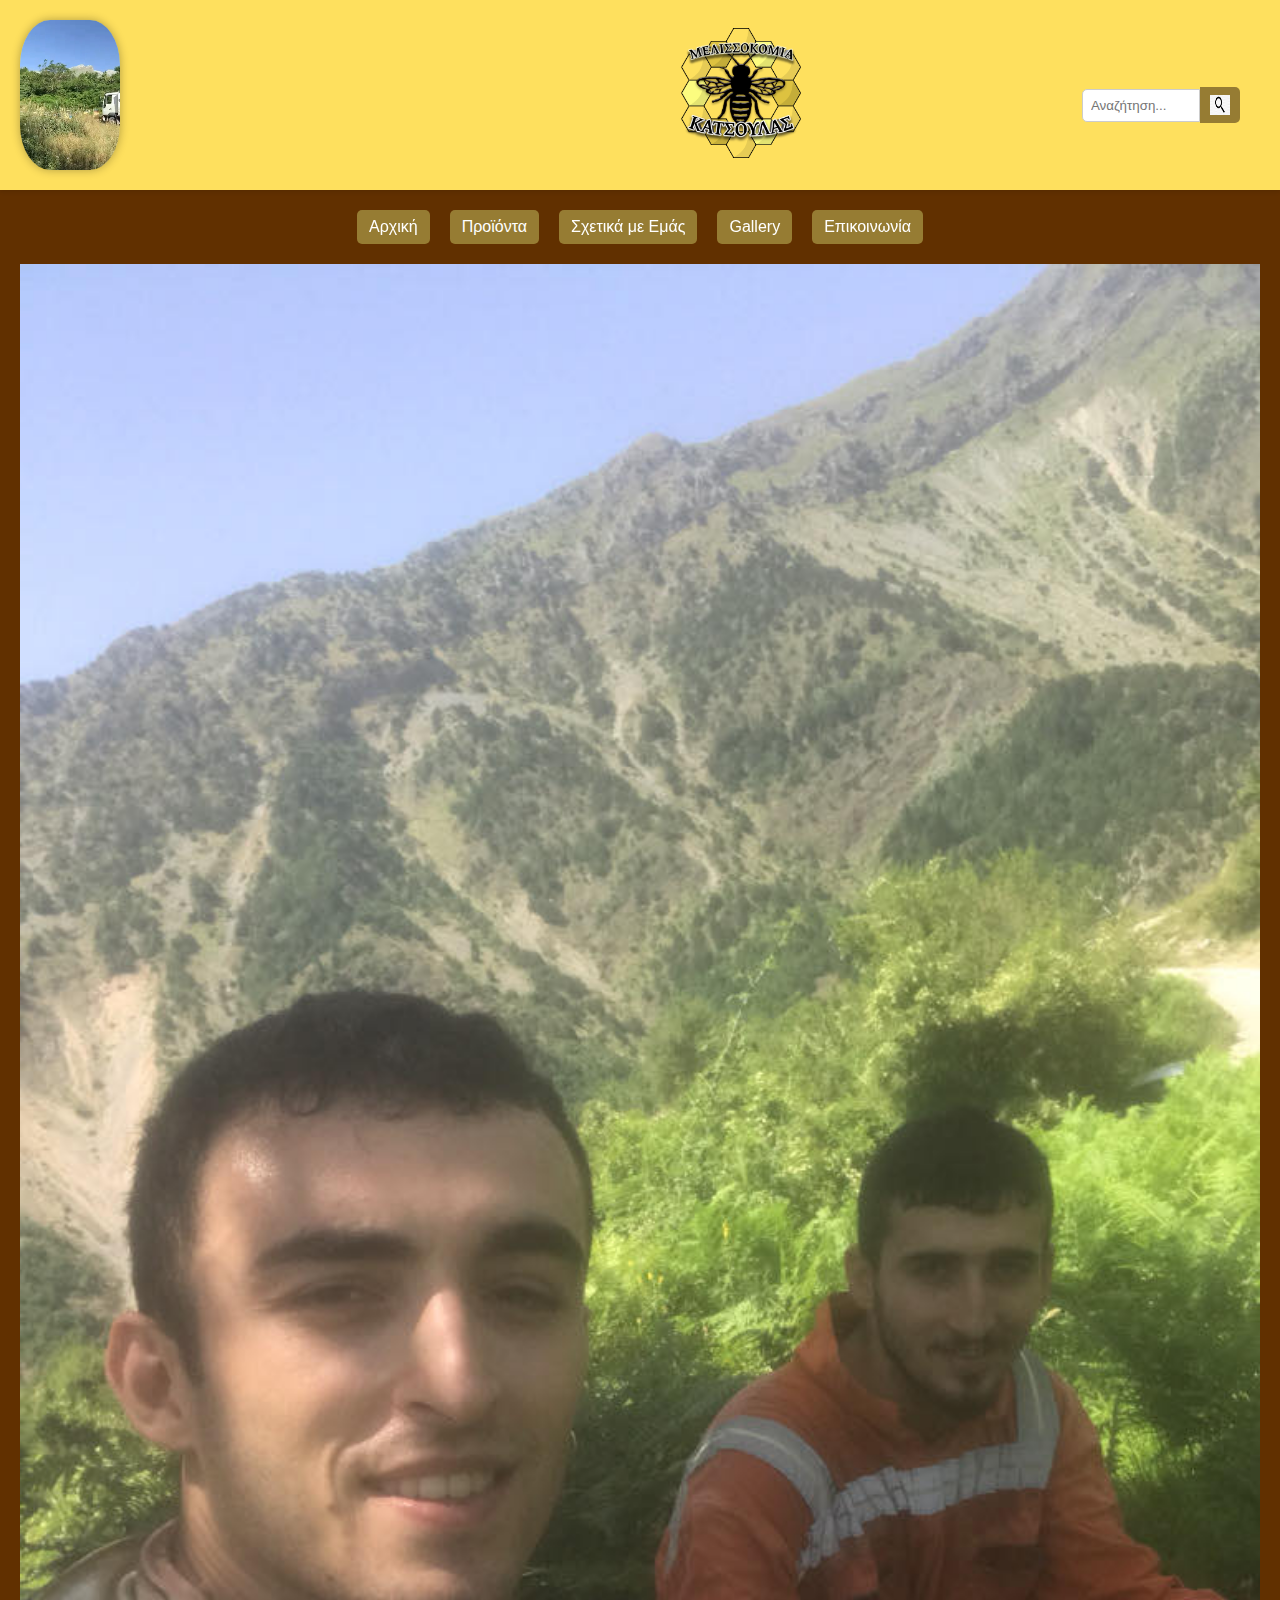
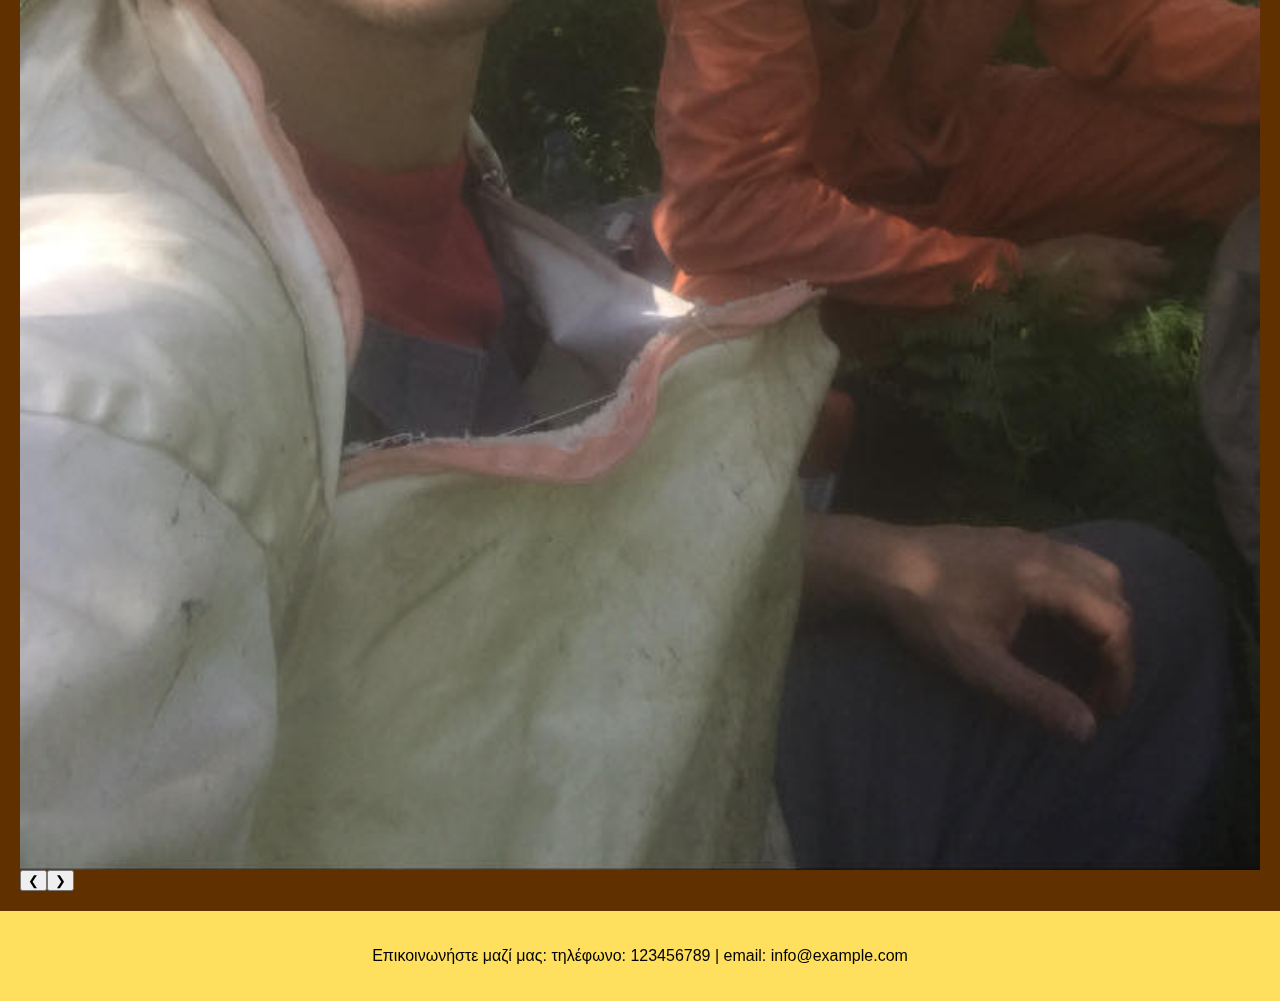
==== gallery.html @ 263fe9fc "Add files via upload" ====
<!DOCTYPE html>
<html lang="el">
<head>
    <meta charset="UTF-8">
    <meta name="viewport" content="width=device-width, initial-scale=1.0">
    <title>Μελισσοκομία Κατσούλας</title>
    <link rel="stylesheet" href="styles.css">
</head>
<body>

<!-- Header -->
<header class="main-header">
    
    <div class="header-right-section">
        
        <div class="oval-container">
            <!-- Εδώ μπορείτε να προσθέσετε το περιεχόμενο του block φωτογραφιών 
            <img src="photo1.jpg" alt="Photo 1">
            <img src="photo2.jpg" alt="Photo 2">-->
            <video src="4.mp4" autoplay loop muted alt="video 1"  height="200">
        </div>
    </div>
    <div> </div>
    <div class="logo-container">
        <img src="logo2.png" alt="Λογότυπο" width="120">
    </div>
    <div class="search-bar">
        <input type="text" placeholder="Αναζήτηση...">
        <button><img src="search.jpg" alt="Search Icon"></button>
    </div>
    
    </div>
</header>

<!-- Menu -->
<div class="menu-container">
    <a href="http://127.0.0.1:3000/home.html#" class="menu-button">Αρχική</a>
    <div class="menu-dropdown">
        <a href="#" class="menu-button">Προϊόντα</a>
        <div class="dropdown-content">
            <a href="#">Κατηγορία 1</a>
            <a href="#">Κατηγορία 2</a>
            <a href="#">Κατηγορία 3</a>
        </div>
    </div>
    <a href="#" class="menu-button">Σχετικά με Εμάς</a>
    <a href="http://127.0.0.1:3000/gallery.html#" class="menu-button">Gallery</a>
    <a href="#" class="menu-button">Επικοινωνία</a>
</div>
<!-- Main Cont

<!-- Main Content -->
<main>
    <!-- Άλλο περιεχόμενο του main -->
    
    <!-- Gallery -->
    <div class="gallery">
        <img class="gallery-item active" src="1.jpg" alt="Φωτογραφία 1">
        <img class="gallery-item active"  src="2.jpg" alt="Φωτογραφία 2">
        <img class="gallery-item active"  src="3.jpg" alt="Φωτογραφία 3">
        <img class="gallery-item active"  src="4.jpg" alt="Φωτογραφία 4">
        <img class="gallery-item active"  src="5.jpg" alt="Φωτογραφία 5">
    </div>
</main>

<!-- Footer -->
<footer>
    <p>Επικοινωνήστε μαζί μας: τηλέφωνο: 123456789 | email: info@example.com</p>
</footer>
<!-- JavaScript for slideshow -->
<script src="script.js"></script>

</body>
</html>
---- styles.css ----
/* General Styling */
body {
    font-family: Arial, sans-serif;
    margin: 0;
    padding: 0;
    background-color: #613000;
}

.main-header {
    background-color: #fee05e;
    padding: 20px;
    display: flex;
    justify-content: space-between;
    align-items: center;
    box-shadow: 0 2px 4px rgba(0, 0, 0, 0.1);
}

.logo-container {
    flex: 0 0 auto;
}

.header-right-section {
    display: flex;
    align-items: center;
}

.search-bar {
    display: flex;
    align-items: center;
    justify-content: flex-end;
    margin-top: 20px; /* Ρύθμιση απόστασης από το πάνω μέρος */
    margin-right: 20px;
}

.search-bar input[type="text"] {
    padding: 8px;
    width: 100px; /* Ρυθμίστε το πλάτος του πεδίου εισαγωγής αναζήτησης */
    border: 1px solid #ccc;
    border-radius: 5px 0 0 5px; /* Στρογγυλεύστε τις γωνίες μόνο στο αριστερό μέρος */
    outline: none;
}

.search-bar button {
    background-color: #967c33; /* Χρώμα φόντου του κουμπιού */
    border: none;
    padding: 8px 10px;
    border-radius: 0 5px 5px 0; /* Στρογγυλεύστε τις γωνίες μόνο στο δεξί μέρος */
    cursor: pointer;
    transition: background-color 0.3s ease;
}

.search-bar button img {
    width: 20px; /* Ρυθμίστε το πλάτος του εικονιδίου αναζήτησης */
    height: 20px; /* Ρυθμίστε το ύψος του εικονιδίου αναζήτησης */
    vertical-align: middle; /* Ευθυγραμμίστε το εικονίδιο κεντρικά με το κείμενο */
}

.search-bar button:hover {
    background-color: #d32f2f; /* Χρώμα φόντου του κουμπιού κατά το hover */
}


.gallery {
     /* CSS για τη gallery */
     .gallery {
        position: relative;
        width: fit-content;
        overflow: hidden; /* Απόκρυψη περιττών στοιχείων εκτός ορίων */
    }

    .gallery-item {
        position: center;
        object-position: center;
        top: 0;
        left: 0;
        width: 100%;
        opacity: 0; /* Αρχικά αόρατο */
        transition: opacity 0.5s ease-in-out;
    }

    .gallery-item.active {
        opacity: 1; /* Εμφανίζεται μετάβαση */
    }
}
.oval-container {
    width: 100px; /* Προσαρμόστε το πλάτος και το ύψος ανάλογα με τις ανάγκες σας */
    height: 150px;
    border-radius: 30%;
    border-end-end-radius: 30%;
    border-top-left-radius: 30%;
    overflow: hidden;
    box-shadow: 0 0 10px rgba(0, 0, 0, 0.3);
    align-content: center ;
}
.main-nav {
    background-color: #fee05e;
    padding: 10px;
    display: flex;
    justify-content: center;
}
/* Menu Styling */
.menu-container {
    display: flex;
    justify-content: center;
    margin-top: 20px;
}

.menu-button {
    display: inline-block; /* Καθορίζει τα κουμπιά να είναι inline-block για να ρυθμίσει τον στοιχισμό */
    margin: 0 10px;
    padding: 8px 12px;
    border-radius: 5px;
    background-color: #967c33; /* Χρώμα κουμπιού */
    color: #fff; /* Χρώμα κειμένου */
    text-decoration: none;
    transition: background-color 0.3s ease;
    vertical-align: middle; /* Στοιχισμός σε επίπεδο με τα υπόλοιπα κουμπιά */
}


.menu-button:hover {
    background-color: #d32f2f; /* Χρώμα κουμπιού κατά το hover */
}

.menu-dropdown {
    position: relative;
    display: inline-block;
}

.dropdown-content {
    display: none;
    position: absolute;
    background-color: #967c33;
    min-width: 160px;
    box-shadow: 0 8px 16px rgba(0,0,0,0.2);
    z-index: 1;
}

.dropdown-content a {
    color: rgb(255, 255, 255);
    padding: 12px 16px;
    text-decoration: none;
    display: block;
}

.dropdown-content a:hover {
    background-color: #ddd;
}

.menu-dropdown:hover .dropdown-content {
    display: block;
}


.main-nav ul {
    list-style-type: none;
    padding: 0;
    margin: 0;
    display: flex;
}

.main-nav li {
    margin-right: 15px;
}

.main-nav a {
    display: inline-block;
    padding: 8px 12px;
    border-radius: 5px;
    background-color: #967c33; /* Χρώμα κουμπιού */
    color: #fff; /* Χρώμα κειμένου */
    text-decoration: none;
    transition: background-color 0.3s ease;
}

.main-nav a:hover {
    background-color: #d32f2f; /* Χρώμα κουμπιού κατά το hover */
}

/* Main Content Styling */
main {
    padding: 20px;
}

.intro-section {
    background-color: #fcfc7f;
    padding: 20px;
    border-radius: 8px;
    margin-bottom: 20px;
}

.slogan-section {
    background-color: #c4ad39;
    padding: 20px;
    border-radius: 8px;
    color: #fff;
}

/* Footer Styling */
footer {
    background-color: #fee05e;
    padding: 20px;
    text-align: center;
}
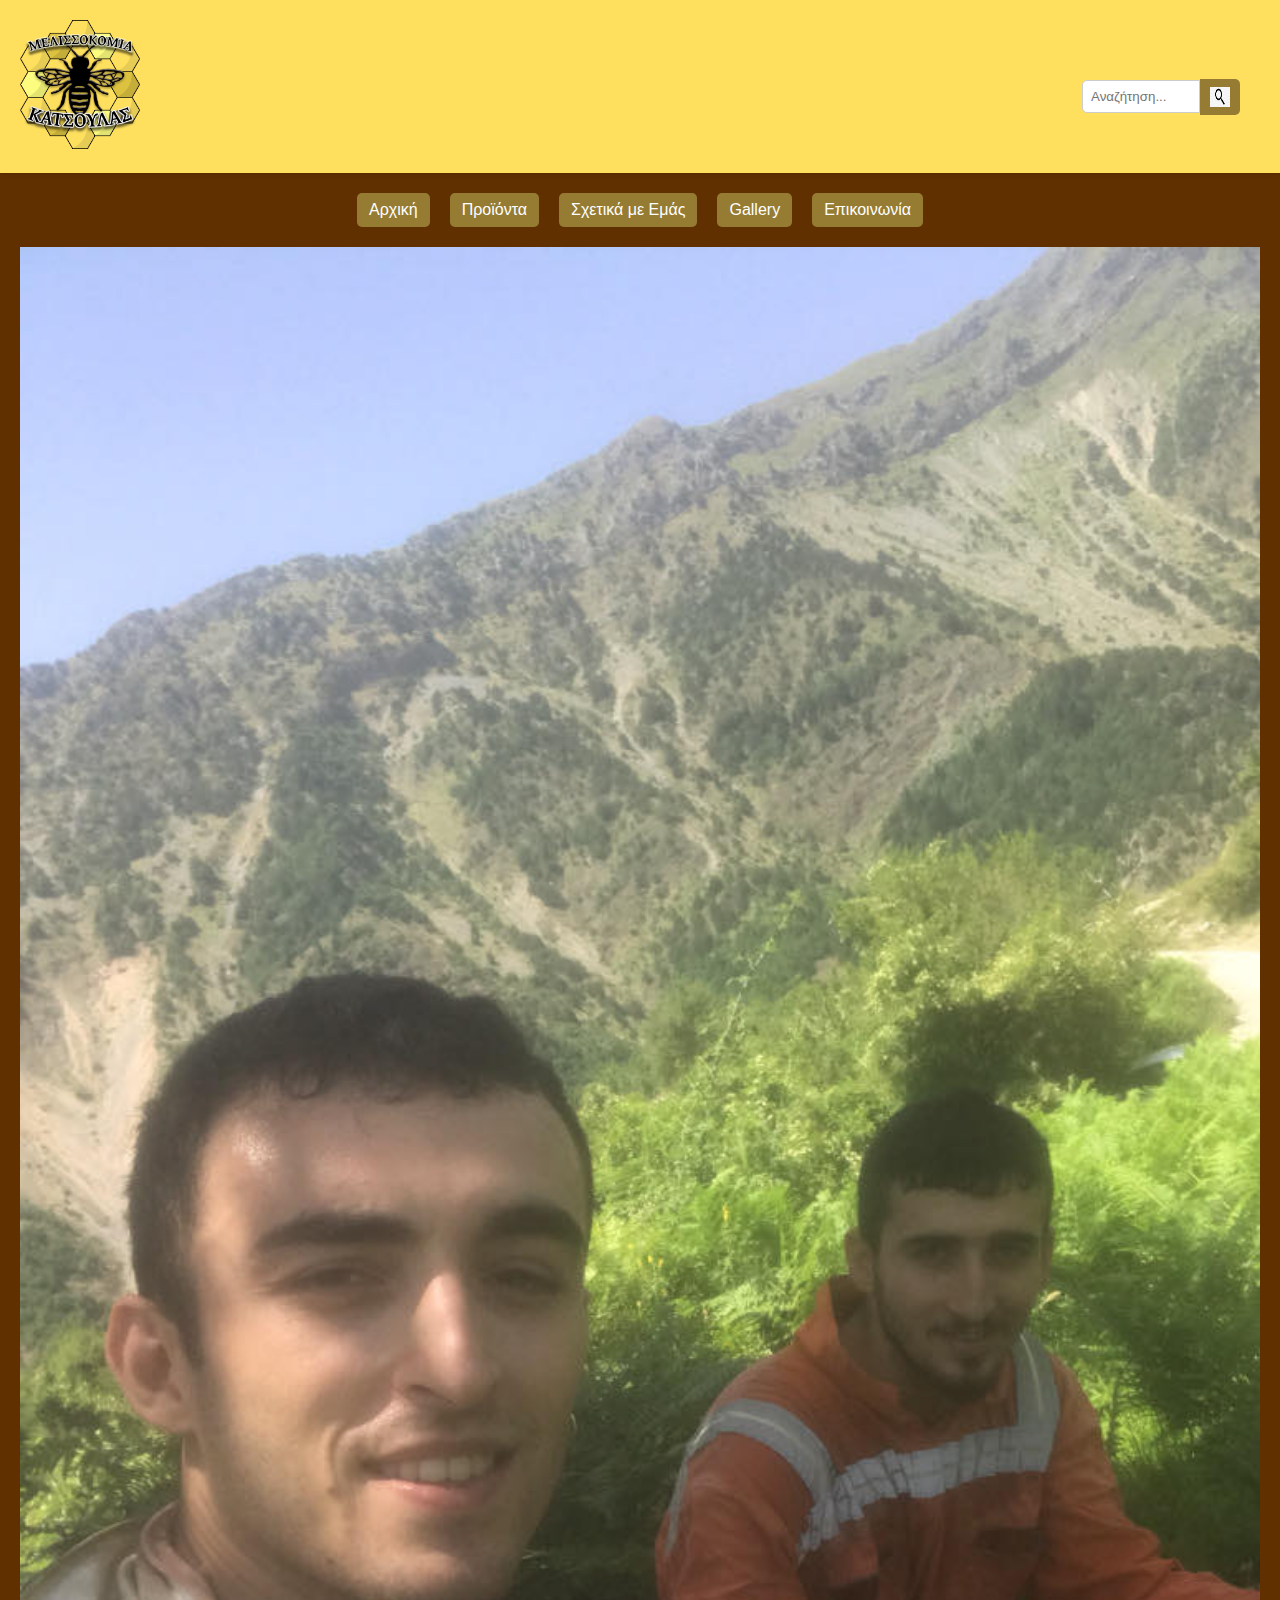
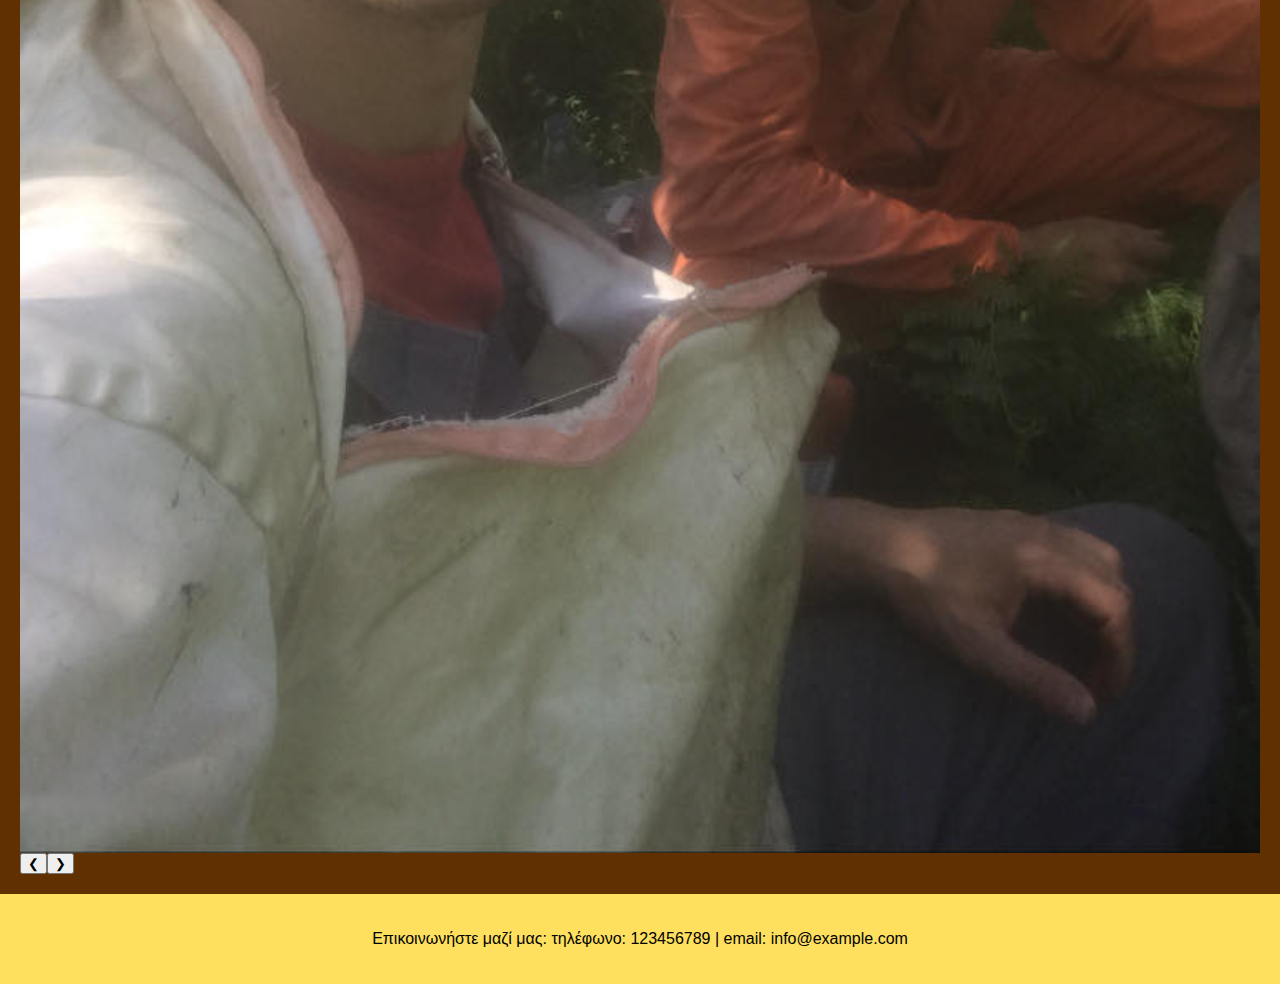
==== commit 6d6704c1: "Update gallery.html" ====
--- a/gallery.html
+++ b/gallery.html
@@ -10,17 +10,7 @@
 
 <!-- Header -->
 <header class="main-header">
-    
-    <div class="header-right-section">
-        
-        <div class="oval-container">
-            <!-- Εδώ μπορείτε να προσθέσετε το περιεχόμενο του block φωτογραφιών 
-            <img src="photo1.jpg" alt="Photo 1">
-            <img src="photo2.jpg" alt="Photo 2">-->
-            <video src="4.mp4" autoplay loop muted alt="video 1"  height="200">
-        </div>
-    </div>
-    <div> </div>
+
     <div class="logo-container">
         <img src="logo2.png" alt="Λογότυπο" width="120">
     </div>
@@ -34,7 +24,7 @@
 
 <!-- Menu -->
 <div class="menu-container">
-    <a href="http://127.0.0.1:3000/home.html#" class="menu-button">Αρχική</a>
+    <a href="https://panosk2.github.io/meliskats.github.io/home.html" class="menu-button">Αρχική</a>
     <div class="menu-dropdown">
         <a href="#" class="menu-button">Προϊόντα</a>
         <div class="dropdown-content">
@@ -44,7 +34,7 @@
         </div>
     </div>
     <a href="#" class="menu-button">Σχετικά με Εμάς</a>
-    <a href="http://127.0.0.1:3000/gallery.html#" class="menu-button">Gallery</a>
+    <a href="https://panosk2.github.io/meliskats.github.io/gallery.html" class="menu-button">Gallery</a>
     <a href="#" class="menu-button">Επικοινωνία</a>
 </div>
 <!-- Main Cont
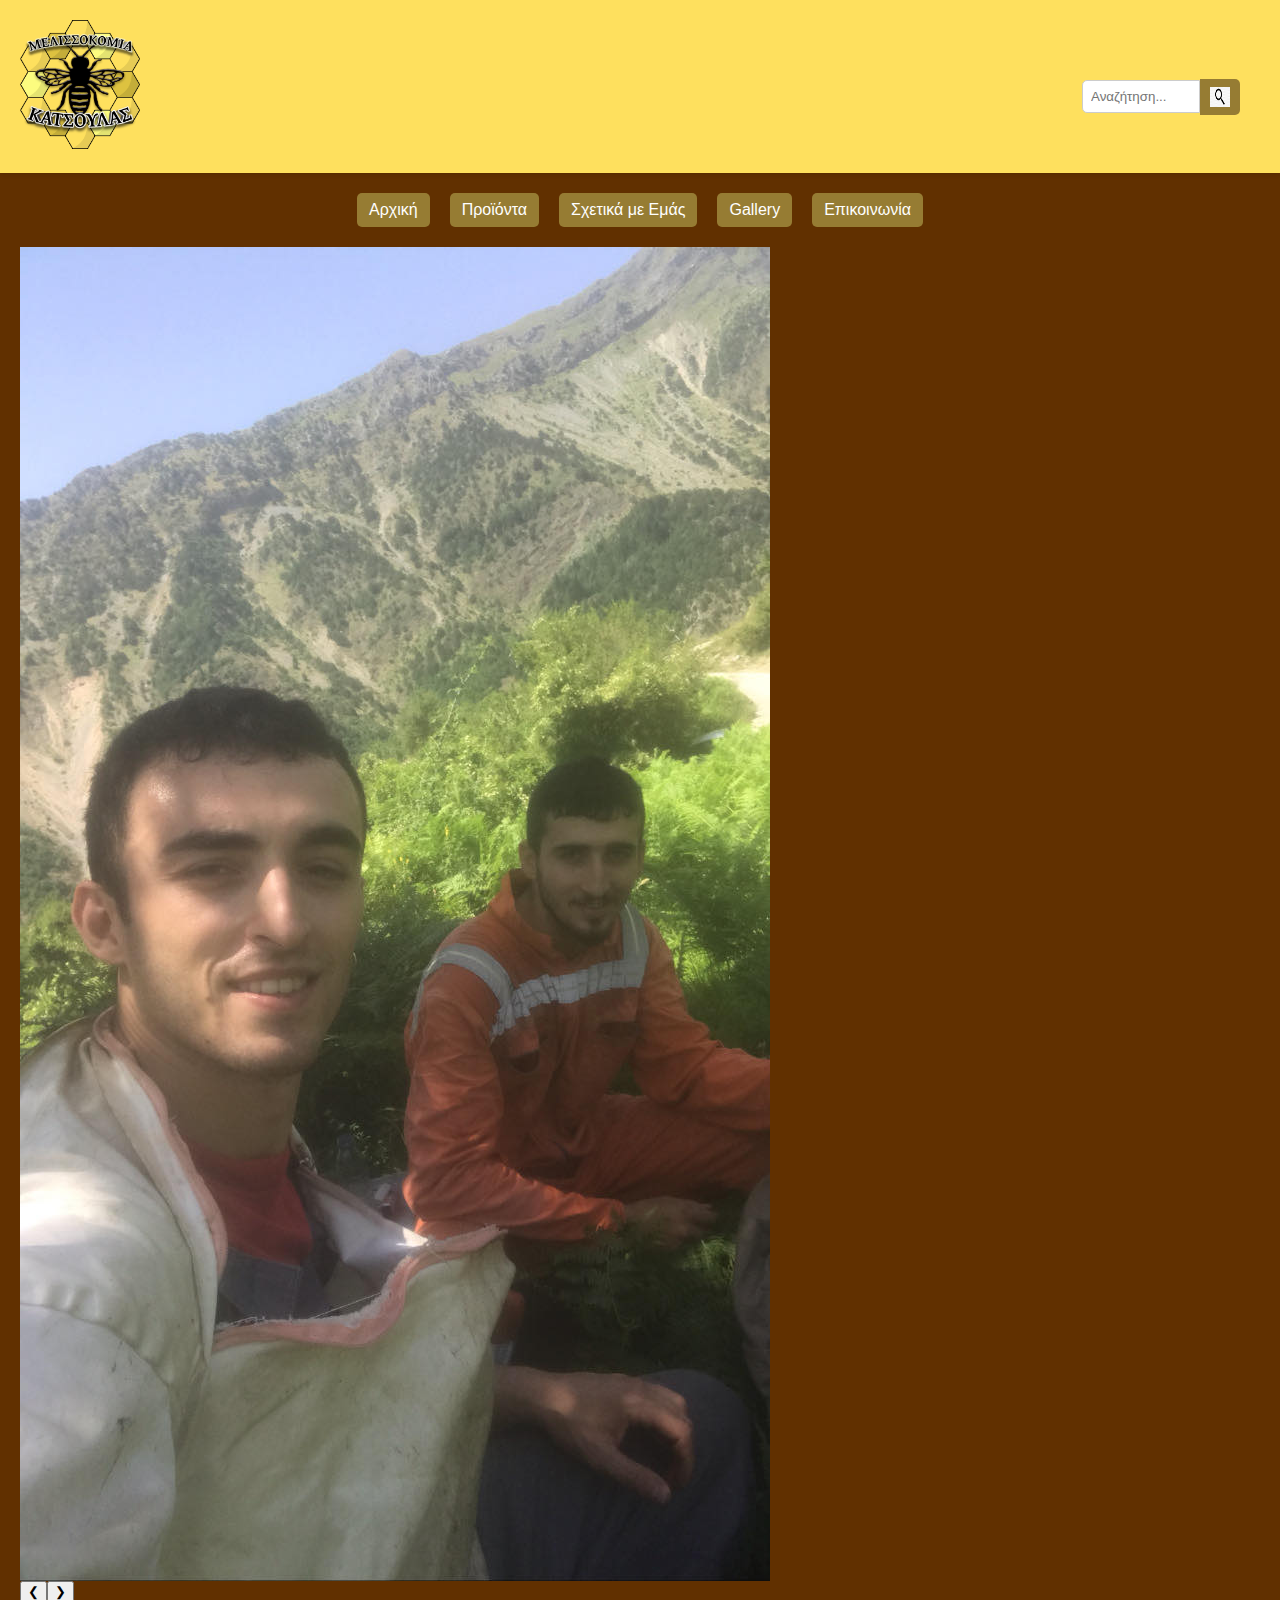
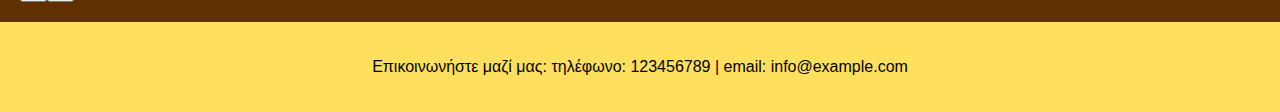
==== commit 7c41ab0e: "Update gallery.html" ====
--- a/gallery.html
+++ b/gallery.html
@@ -25,14 +25,7 @@
 <!-- Menu -->
 <div class="menu-container">
     <a href="https://panosk2.github.io/meliskats.github.io/home.html" class="menu-button">Αρχική</a>
-    <div class="menu-dropdown">
-        <a href="#" class="menu-button">Προϊόντα</a>
-        <div class="dropdown-content">
-            <a href="#">Κατηγορία 1</a>
-            <a href="#">Κατηγορία 2</a>
-            <a href="#">Κατηγορία 3</a>
-        </div>
-    </div>
+    <a href="#" class="menu-button">Προϊόντα</a>
     <a href="#" class="menu-button">Σχετικά με Εμάς</a>
     <a href="https://panosk2.github.io/meliskats.github.io/gallery.html" class="menu-button">Gallery</a>
     <a href="#" class="menu-button">Επικοινωνία</a>
--- a/styles.css
+++ b/styles.css
@@ -28,7 +28,203 @@
     display: flex;
     align-items: center;
     justify-content: flex-end;
-    margin-top: 20px; /* Ρύθμιση απόστασης από το πάνω μέρος */
+    margin-top: 20px;
+    margin-right: 20px;
+}
+
+.search-bar input[type="text"] {
+    padding: 8px;
+    width: 100px;
+    border: 1px solid #ccc;
+    border-radius: 5px 0 0 5px;
+    outline: none;
+}
+
+.search-bar button {
+    background-color: #967c33;
+    border: none;
+    padding: 8px 10px;
+    border-radius: 0 5px 5px 0;
+    cursor: pointer;
+    transition: background-color 0.3s ease;
+}
+
+.search-bar button img {
+    width: 20px;
+    height: 20px;
+    vertical-align: middle;
+}
+
+.search-bar button:hover {
+    background-color: #d32f2f;
+}
+
+/* Gallery Styling */
+.gallery {
+    position: relative;
+    width: fit-content;
+    overflow: hidden;
+}
+
+.gallery-item {
+    position: center;
+    object-position: center;
+    top: 0;
+    left: 0;
+    width: 100%;
+    opacity: 0;
+    transition: opacity 0.5s ease-in-out;
+}
+
+.gallery-item.active {
+    opacity: 1;
+}
+
+.oval-container {
+    width: 100px;
+    height: 150px;
+    border-radius: 30%;
+    border-end-end-radius: 30%;
+    border-top-left-radius: 30%;
+    overflow: hidden;
+    box-shadow: 0 0 10px rgba(0, 0, 0, 0.3);
+    align-content: center;
+}
+
+.main-nav {
+    background-color: #fee05e;
+    padding: 10px;
+    display: flex;
+    justify-content: center;
+}
+
+/* Menu Styling */
+.menu-container {
+    display: flex;
+    justify-content: center;
+    margin-top: 20px;
+}
+
+.menu-button {
+    display: inline-block;
+    margin: 0 10px;
+    padding: 8px 12px;
+    border-radius: 5px;
+    background-color: #967c33;
+    color: #fff;
+    text-decoration: none;
+    transition: background-color 0.3s ease;
+}
+
+.menu-button:hover {
+    background-color: #d32f2f;
+}
+
+.menu-dropdown {
+    position: relative;
+    display: inline-block;
+}
+
+.dropdown-content {
+    display: none;
+    position: absolute;
+    background-color: #967c33;
+    min-width: 160px;
+    box-shadow: 0 8px 16px rgba(0, 0, 0, 0.2);
+    z-index: 1;
+}
+
+.dropdown-content a {
+    color: #fff;
+    padding: 12px 16px;
+    text-decoration: none;
+    display: block;
+}
+
+.dropdown-content a:hover {
+    background-color: #ddd;
+}
+
+.menu-dropdown:hover .dropdown-content {
+    display: block;
+}
+
+.main-nav ul {
+    list-style-type: none;
+    padding: 0;
+    margin: 0;
+    display: flex;
+}
+
+.main-nav li {
+    margin-right: 15px;
+}
+
+.main-nav a {
+    display: inline-block;
+    padding: 8px 12px;
+    border-radius: 5px;
+    background-color: #967c33;
+    color: #fff;
+    text-decoration: none;
+    transition: background-color 0.3s ease;
+}
+
+.main-nav a:hover {
+    background-color: #d32f2f;
+}
+
+/* Main Content Styling */
+main {
+    padding: 20px;
+}
+
+.intro-section {
+    background-color: #fcfc7f;
+    padding: 20px;
+    border-radius: 8px;
+    margin-bottom: 20px;
+}
+
+.slogan-section {
+    background-color: #c4ad39;
+    padding: 20px;
+    border-radius: 8px;
+    color: #fff;
+}
+
+/* Footer Styling */
+footer {
+    background-color: #fee05e;
+    padding: 20px;
+    text-align: center;
+}
+/* General Styling */
+body {
+    font-family: Arial, sans-serif;
+    margin: 0;
+    padding: 0;
+    background-color: #613000;
+}
+
+.main-header {
+    background-color: #fee05e;
+    padding: 20px;
+    display: flex;
+    justify-content: space-between;
+    align-items: center;
+    box-shadow: 0 2px 4px rgba(0, 0, 0, 0.1);
+}
+
+.logo-container {
+    flex: 0 0 auto;
+}
+
+.search-bar {
+    display: flex;
+    align-items: center;
+    justify-content: flex-end;
+    margin-top: 20px;
     margin-right: 20px;
 }
 
@@ -59,67 +255,26 @@
     background-color: #d32f2f; /* Χρώμα φόντου του κουμπιού κατά το hover */
 }
 
-
-.gallery {
-     /* CSS για τη gallery */
-     .gallery {
-        position: relative;
-        width: fit-content;
-        overflow: hidden; /* Απόκρυψη περιττών στοιχείων εκτός ορίων */
-    }
-
-    .gallery-item {
-        position: center;
-        object-position: center;
-        top: 0;
-        left: 0;
-        width: 100%;
-        opacity: 0; /* Αρχικά αόρατο */
-        transition: opacity 0.5s ease-in-out;
-    }
-
-    .gallery-item.active {
-        opacity: 1; /* Εμφανίζεται μετάβαση */
-    }
-}
-.oval-container {
-    width: 100px; /* Προσαρμόστε το πλάτος και το ύψος ανάλογα με τις ανάγκες σας */
-    height: 150px;
-    border-radius: 30%;
-    border-end-end-radius: 30%;
-    border-top-left-radius: 30%;
-    overflow: hidden;
-    box-shadow: 0 0 10px rgba(0, 0, 0, 0.3);
-    align-content: center ;
-}
-.main-nav {
-    background-color: #fee05e;
-    padding: 10px;
+.menu-container {
     display: flex;
     justify-content: center;
-}
-/* Menu Styling */
-.menu-container {
-    display: flex;
-    justify-content: center;
+    align-items: center;
     margin-top: 20px;
 }
 
 .menu-button {
-    display: inline-block; /* Καθορίζει τα κουμπιά να είναι inline-block για να ρυθμίσει τον στοιχισμό */
+    display: inline-block;
     margin: 0 10px;
     padding: 8px 12px;
     border-radius: 5px;
-    background-color: #967c33; /* Χρώμα κουμπιού */
-    color: #fff; /* Χρώμα κειμένου */
-    text-decoration: none;
-    transition: background-color 0.3s ease;
-    vertical-align: middle; /* Στοιχισμός σε επίπεδο με τα υπόλοιπα κουμπιά */
-}
-
+    background-color: #967c33;
+    color: #fff;
+    text-decoration: none;
+    transition: background-color 0.3s ease;
+}
 
 .menu-button:hover {
-    background-color: #d32f2f; /* Χρώμα κουμπιού κατά το hover */
+    background-color: #d32f2f;
 }
 
 .menu-dropdown {
@@ -137,7 +292,7 @@
 }
 
 .dropdown-content a {
-    color: rgb(255, 255, 255);
+    color: #fff;
     padding: 12px 16px;
     text-decoration: none;
     display: block;
@@ -151,54 +306,24 @@
     display: block;
 }
 
-
-.main-nav ul {
-    list-style-type: none;
-    padding: 0;
-    margin: 0;
-    display: flex;
-}
-
-.main-nav li {
-    margin-right: 15px;
-}
-
-.main-nav a {
-    display: inline-block;
-    padding: 8px 12px;
-    border-radius: 5px;
-    background-color: #967c33; /* Χρώμα κουμπιού */
-    color: #fff; /* Χρώμα κειμένου */
-    text-decoration: none;
-    transition: background-color 0.3s ease;
-}
-
-.main-nav a:hover {
-    background-color: #d32f2f; /* Χρώμα κουμπιού κατά το hover */
-}
-
-/* Main Content Styling */
-main {
-    padding: 20px;
-}
-
-.intro-section {
-    background-color: #fcfc7f;
-    padding: 20px;
-    border-radius: 8px;
-    margin-bottom: 20px;
-}
-
-.slogan-section {
-    background-color: #c4ad39;
-    padding: 20px;
-    border-radius: 8px;
-    color: #fff;
-}
-
-/* Footer Styling */
-footer {
-    background-color: #fee05e;
-    padding: 20px;
-    text-align: center;
-}
+/* Responsive Styling */
+@media only screen and (max-width: 600px) {
+    .menu-container {
+        flex-wrap: wrap;
+    }
+    
+    .menu-button {
+        margin: 10px;
+        width: 100%; /* Πλήρης πλάτος κουμπιού σε μικρή οθόνη */
+    }
+    
+    .search-bar {
+        margin-top: 10px;
+        margin-right: 10px;
+    }
+    
+    .search-bar input[type="text"] {
+        width: 80px;
+    }
+}
+
